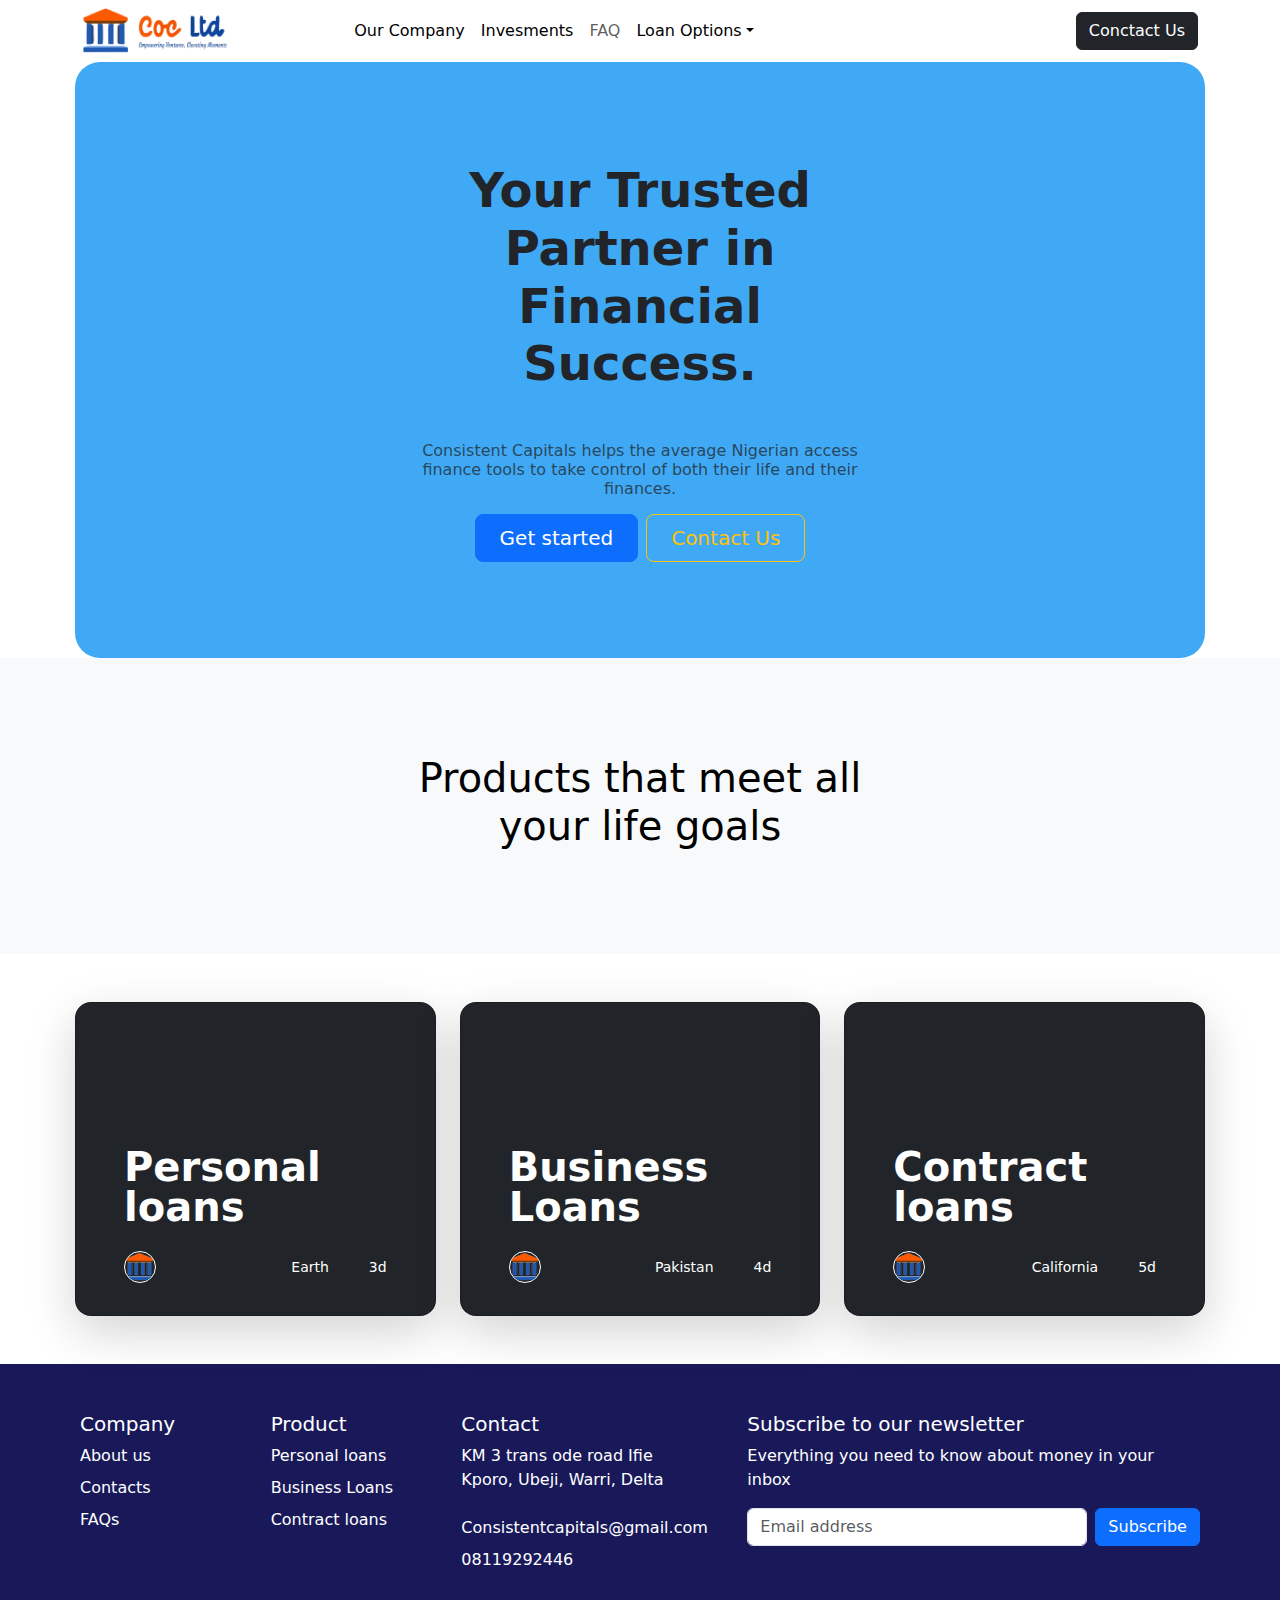
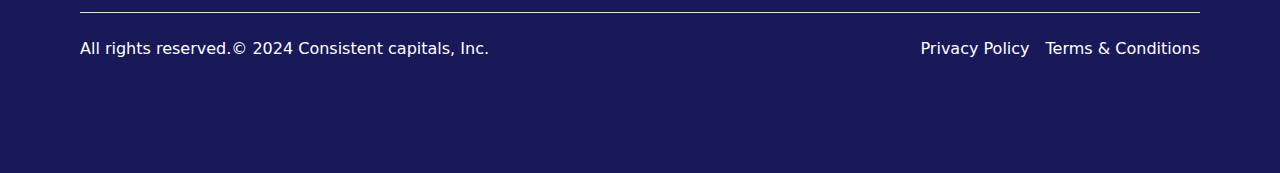
==== index.html @ b3c80ec4 "Update index.html" ====
<!DOCTYPE html>
<html lang="en">
<head>
    <meta charset="UTF-8">
    <meta name="viewport" content="width=device-width, initial-scale=1.0">
    <link rel="stylesheet" href="./CSS/style.css">
    <link rel="icon" href="./CSS/favicon-32x32.png">
    <link href="https://cdn.jsdelivr.net/npm/bootstrap@5.3.3/dist/css/bootstrap.min.css" rel="stylesheet" integrity="sha384-QWTKZyjpPEjISv5WaRU9OFeRpok6YctnYmDr5pNlyT2bRjXh0JMhjY6hW+ALEwIH" crossorigin="anonymous">
    <script src="https://cdn.jsdelivr.net/npm/bootstrap@5.3.3/dist/js/bootstrap.bundle.min.js" integrity="sha384-YvpcrYf0tY3lHB60NNkmXc5s9fDVZLESaAA55NDzOxhy9GkcIdslK1eN7N6jIeHz" crossorigin="anonymous"></script>
    <title>Consitent capitals</title>
</head>
<body>
  <nav class="navbar navbar-expand-lg " aria-label="Eighth navbar example">
    <div class="container">
        <img src="./CSS/LOGO.PNG" class="img-fluid header-logo" alt="...">
      
      <button class="navbar-toggler" type="button" data-bs-toggle="collapse" data-bs-target="#navbarsExample07" aria-controls="navbarsExample07" aria-expanded="false" aria-label="Toggle navigation">
        <span class="navbar-toggler-icon"></span>
      </button>

      <div class="collapse navbar-collapse" id="navbarsExample07">
        <ul class="navbar-nav me-auto mb-2 mb-lg-0 col-lg-8 justify-content-lg-center">
          <li class="nav-item">
            <a class="nav-link active" aria-current="page" href="./About us.html">Our Company</a>
          </li>
          <li class="nav-item">
            <a class="nav-link active" href="#">Invesments</a>
          </li>
          <li class="nav-item">
            <a class="nav-link" href="#">FAQ</a>
          </li>
          <li class="nav-item dropdown">
            <a class="nav-link dropdown-toggle active" href="#" data-bs-toggle="dropdown" aria-expanded="false">Loan Options</a>
            <ul class="dropdown-menu">
              <li><a class="dropdown-item" href="#">Personal Loans</a></li>
              <li><a class="dropdown-item" href="#">Business Loans</a></li>
            </ul>
          </li>
        </ul>
        <div class="d-lg-flex col-lg-3 justify-content-lg-end">
            <a href="./Contact us.html"><button class="btn btn-dark">Conctact Us</button></a>
          </div>
        

      </div>
    </div>
</nav>
    <div class="main-container">
        
          <div class="position-relative overflow-hidden px-3 pt-1  text-center  first-page">
            <div class="col-md-6 p-lg-5 mx-auto my-5 ">
              <h1 class="display-5 fw-bold .first-h1">Your Trusted Partner in Financial Success.</h1>
              <h6 class="fw-normal text-muted mt-5 mb-3 first-h1">Consistent Capitals helps the average Nigerian access finance tools to take control of both their life and their finances.</h6>
              


                <div class="d-grid gap-2 d-flex justify-content-center">
                  <a href="#"><button type="button" class="btn btn-primary btn-lg px-4 gap-3">Get started</button></a>
                  <a href="./Contact us.html"><button type="button" class="btn btn-outline-warning btn-lg px-4">Contact Us</button></a>
                </div>
              
            </div>
            <div class="product-device shadow-sm d-none d-md-block"></div>
            <div class="product-device product-device-2 shadow-sm d-none d-md-block"></div>
          </div>

    
      </div>


      <div class="mid-container">
        <div class="p-5 text-center bg-body-tertiary">
          <div class="container py-5">
            <h1 class="text-body-emphasis">Products that meet all <br> your life goals</h1>
          </div>
        </div>
      </div>


     <div class="feautures">
      <div class="row row-cols-1 row-cols-lg-3 align-items-stretch g-4 py-5">
        <div class="col">
          <div class="card card-cover h-100 overflow-hidden text-bg-dark rounded-4 shadow-lg" style="background-image: url('unsplash-photo-1.jpg');">
            <div class="d-flex flex-column h-100 p-5 pb-3 text-white text-shadow-1">
              <h3 class="pt-5 mt-5 mb-4 display-6 lh-1 fw-bold">Personal loans</h3>
              <ul class="d-flex list-unstyled mt-auto">
                <li class="me-auto">
                  <img src="./CSS/main-logo.PNG" alt="Bootstrap" width="32" height="32" class="rounded-circle border border-white">
                </li>
                <li class="d-flex align-items-center me-3">
                  <svg class="bi me-2" width="1em" height="1em"><use xlink:href="#geo-fill"></use></svg>
                  <small>Earth</small>
                </li>
                <li class="d-flex align-items-center">
                  <svg class="bi me-2" width="1em" height="1em"><use xlink:href="#calendar3"></use></svg>
                  <small>3d</small>
                </li>
              </ul>
            </div>
          </div>
        </div>
  
        <div class="col">
          <div class="card card-cover h-100 overflow-hidden text-bg-dark rounded-4 shadow-lg" style="background-image: url('unsplash-photo-2.jpg');">
            <div class="d-flex flex-column h-100 p-5 pb-3 text-white text-shadow-1">
              <h3 class="pt-5 mt-5 mb-4 display-6 lh-1 fw-bold">Business Loans</h3>
              <ul class="d-flex list-unstyled mt-auto">
                <li class="me-auto">
                  <img src="./CSS/main-logo.PNG" alt="Bootstrap" width="32" height="32" class="rounded-circle border border-white">
                </li>
                <li class="d-flex align-items-center me-3">
                  <svg class="bi me-2" width="1em" height="1em"><use xlink:href="#geo-fill"></use></svg>
                  <small>Pakistan</small>
                </li>
                <li class="d-flex align-items-center">
                  <svg class="bi me-2" width="1em" height="1em"><use xlink:href="#calendar3"></use></svg>
                  <small>4d</small>
                </li>
              </ul>
            </div>
          </div>
        </div>
  
        <div class="col">
          <div class="card card-cover h-100 overflow-hidden text-bg-dark rounded-4 shadow-lg" style="background-image: url('unsplash-photo-3.jpg');">
            <div class="d-flex flex-column h-100 p-5 pb-3 text-shadow-1">
              <h3 class="pt-5 mt-5 mb-4 display-6 lh-1 fw-bold">Contract loans</h3>
              <ul class="d-flex list-unstyled mt-auto">
                <li class="me-auto">
                  <img src="./CSS/main-logo.PNG" alt="Bootstrap" width="32" height="32" class="rounded-circle border border-white">
                </li>
                <li class="d-flex align-items-center me-3">
                  <svg class="bi me-2" width="1em" height="1em"><use xlink:href="#geo-fill"></use></svg>
                  <small>California</small>
                </li>
                <li class="d-flex align-items-center">
                  <svg class="bi me-2" width="1em" height="1em"><use xlink:href="#calendar3"></use></svg>
                  <small>5d</small>
                </li>
              </ul>
            </div>
          </div>
        </div>
      </div>
     </div>



    <div id="footer">
      <footer class="py-5">
        <div class="row">
          <div class="col-6 col-md-2 mb-3">
            <h5>Company</h5>
            <ul class="nav flex-column text-white">
              <li class="nav-item mb-2"><a href="#" class="nav-link p-0 text-body-secondary" style="color: white !important;">About us</a></li>
              <li class="nav-item mb-2"><a href="#" class="nav-link p-0 text-body-secondary" style="color: white !important;">Contacts</a></li>
              <li class="nav-item mb-2"><a href="#" class="nav-link p-0 text-body-secondary" style="color: white !important;">FAQs</a></li>
              
            </ul>
          </div>
    
          <div class="col-6 col-md-2 mb-2">
            <h5>Product</h5>
            <ul class="nav flex-column">
              <li class="nav-item mb-2"><a href="#" class="nav-link p-0 text-body-secondary" style="color: white !important;">Personal loans</a></li>
              <li class="nav-item mb-2"><a href="#" class="nav-link p-0 text-body-secondary" style="color: white !important;">Business Loans</a></li>
              <li class="nav-item mb-2"><a href="#" class="nav-link p-0 text-body-secondary" style="color: white !important;">Contract loans</a></li>
              
            </ul>
          </div>
    
          <div class="col-6 col-md-2 mb-2">
            <h5>Contact</h5>
            <ul class="nav flex-column">
              <li class="nav-item "><a href="https://maps.app.goo.gl/mgUjS12Cxc3u7p5k6?g_st=iwb" class="nav-link p-0 text-body-secondary loca" style="color: white !important;">KM 3 trans ode road Ifie Kporo, Ubeji, Warri, Delta</li>
              <li class="nav-item mb-2"><a href="mailto:Consistentcapitals@gmail.com" class="nav-link p-0 text-body-secondary" style="color: white !important;">Consistentcapitals@gmail.com</a></li>
              <li class="nav-item mb-2"><a href="tel:+2348119292446" class="nav-link p-0 text-body-secondary" style="color: white !important;">08119292446</a></li>
              
            </ul>
          </div>
    
          <div class="col-md-5 offset-md-1 mb-3">
            <form>
              <h5>Subscribe to our newsletter</h5>
              <p>Everything you need to know about money in your inbox</p>
              <div class="d-flex flex-column flex-sm-row w-100 gap-2">
                <label for="newsletter1" class="visually-hidden">Email address</label>
                <input id="newsletter1" type="text" class="form-control" placeholder="Email address">
                <button class="btn btn-primary" type="button">Subscribe</button>
              </div>
            </form>
          </div>
        </div>
    
        <div class="d-flex flex-column flex-sm-row justify-content-between py-4 my-4 border-top">
          <p>All rights reserved.© 2024 Consistent capitals, Inc.</p>
          <ul class="list-unstyled d-flex">
            <li class="ms-3 doc"><a class="link-body-emphasis" href="./Privacy policy.html" style="color: white !important; text-decoration: none;">Privacy Policy</a></li>
            <li class="ms-3 doc"><a class="link-body-emphasis" href="#" style="color: white !important; text-decoration: none;">Terms & Conditions</a></li>
          </ul>
        </div>
      
      </footer>
    </div>
</body>
</html>
---- CSS/style.css ----
.main-container{
margin: 0 75px 0 75px;
}
.header-logo{
    width: 150px;
}
.first-page{
    border-radius: 25px;
    background-color: rgb(63, 169, 245);
}

footer{
    background-color: rgb(25, 25, 90);
    padding: 0 80px 0 80px;
    color: white;
}

.feautures{
    margin: 0 75px 0 75px;
}
.text-body-secondary{
    color: white !important;
}
a{
    color: white;
}
.doc{
    color: white !important;
}


/* privacy policy 👇 css styles */

.p-main-container{
    margin: 4rem 10rem 6rem 10rem;

}

.top{
    margin-bottom: 3rem;
    color: rgb(25, 25, 90);
}

.top-text{
    color: rgb(25, 25, 90);
}

.detail{
    font-size: 1.1rem;
}



/* About Us 👇 css styles */


.a-main-container{
    margin: 5rem 10rem 6rem 10rem;
}



.first-div{
    margin-bottom: 7rem;
}

.as{
    color: rgb(226, 92, 34);
    padding-bottom: 1rem;
}

.v-statement{
    width: 50%;
    padding-top: 3rem;
    display: inline-block;
}

.pop-image{
    float: right;
    height: 40%;
    width: 40%;
}

/** media query for mobile phone**/
@media only screen and (max-width: 600px) {
    .main-container{
        margin: 0 20px 0 20px;
    }
    
    .a-main-container{
        margin: 4rem 2rem 6rem 2rem;
    }

    .first-h1{
        font-size: 1.6rem !important;
    }

    .v-statement{
        width: 100%;
    }

    .pop-image{
        height: 80%;
        width: 100%;
    }

    .b-sub-container{
        margin-top: 2rem;
        display: block;
    }
        /* privacy policy mobile styles*/
    .p-main-container{
        margin: 4rem 3rem 3rem 3rem;
    }
}
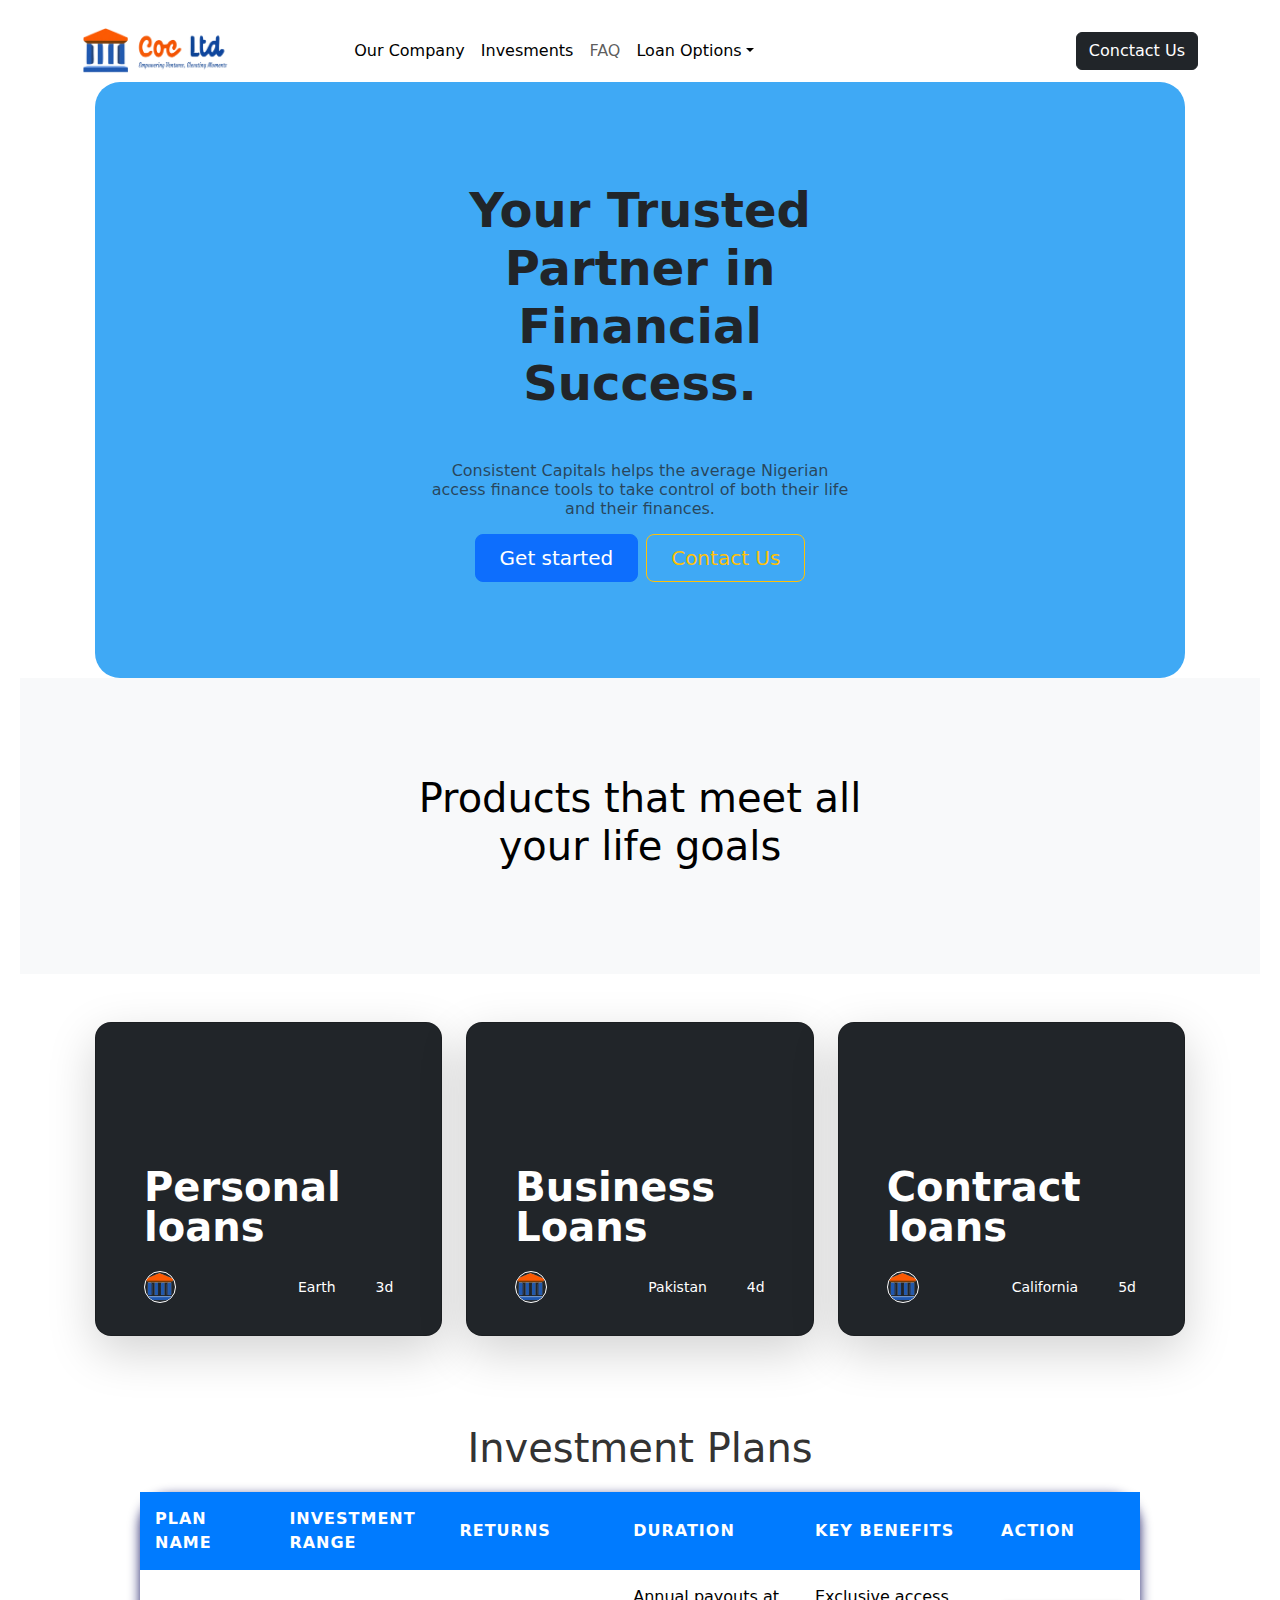
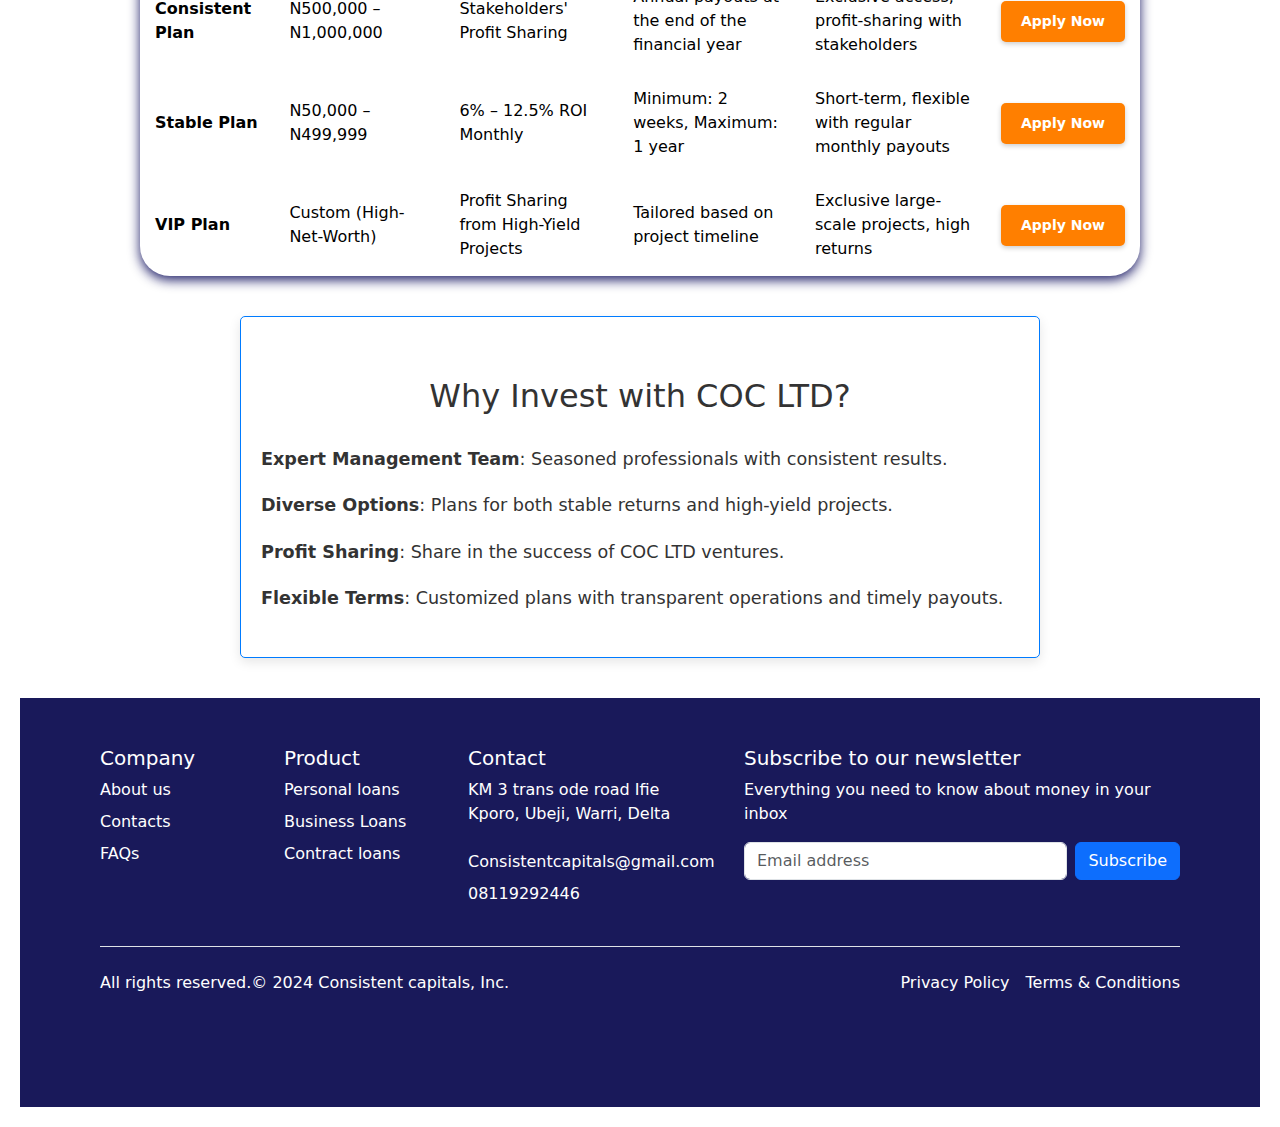
==== commit 7164aeaf: "Update index.html" ====
--- a/index.html
+++ b/index.html
@@ -49,14 +49,14 @@
         
           <div class="position-relative overflow-hidden px-3 pt-1  text-center  first-page">
             <div class="col-md-6 p-lg-5 mx-auto my-5 ">
-              <h1 class="display-5 fw-bold .first-h1">Your Trusted Partner in Financial Success.</h1>
-              <h6 class="fw-normal text-muted mt-5 mb-3 first-h1">Consistent Capitals helps the average Nigerian access finance tools to take control of both their life and their finances.</h6>
+              <h1 class="display-5 fw-bold first-h1">Your Trusted Partner in Financial Success.</h1>
+              <h6 class="fw-normal text-muted mt-5 mb-3">Consistent Capitals helps the average Nigerian access finance tools to take control of both their life and their finances.</h6>
               
 
 
                 <div class="d-grid gap-2 d-flex justify-content-center">
-                  <a href="#"><button type="button" class="btn btn-primary btn-lg px-4 gap-3">Get started</button></a>
-                  <a href="./Contact us.html"><button type="button" class="btn btn-outline-warning btn-lg px-4">Contact Us</button></a>
+                  <a href=""><button type="button" class="btn btn-primary btn-lg px-4 gap-3">Get started</button></a>
+                  <a href="./Contact us.html"><button type="button" class="btn btn-outline-warning btn-lg px-4 up-upbtn">Contact Us</button></a>
                 </div>
               
             </div>
@@ -144,7 +144,58 @@
       </div>
      </div>
 
-
+<!-- investment section -->
+                        <section class="pricing-table">
+                          <h1 class="invest-h1-2">Investment Plans</h1>
+                          <table>
+                              <thead>
+                                  <tr>
+                                      <th>Plan Name</th>
+                                      <th>Investment Range</th>
+                                      <th>Returns</th>
+                                      <th>Duration</th>
+                                      <th>Key Benefits</th>
+                                      <th>Action</th>
+                                  </tr>
+                              </thead>
+                              <tbody>
+                                  <tr>
+                                      <td><strong>Consistent Plan</strong></td>
+                                      <td>N500,000 – N1,000,000</td>
+                                      <td>Stakeholders' Profit Sharing</td>
+                                      <td>Annual payouts at the end of the financial year</td>
+                                      <td>Exclusive access, profit-sharing with stakeholders</td>
+                                      <td><a href="#" class="apply-btn">Apply Now</a></td>
+                                  </tr>
+                                  <tr>
+                                      <td><strong>Stable Plan</strong></td>
+                                      <td>N50,000 – N499,999</td>
+                                      <td>6% – 12.5% ROI Monthly</td>
+                                      <td>Minimum: 2 weeks, Maximum: 1 year</td>
+                                      <td>Short-term, flexible with regular monthly payouts</td>
+                                      <td><a href="#" class="apply-btn">Apply Now</a></td>
+                                  </tr>
+                                  <tr>
+                                      <td><strong>VIP Plan</strong></td>
+                                      <td>Custom (High-Net-Worth)</td>
+                                      <td>Profit Sharing from High-Yield Projects</td>
+                                      <td>Tailored based on project timeline</td>
+                                      <td>Exclusive large-scale projects, high returns</td>
+                                      <td><a href="#" class="apply-btn">Apply Now</a></td>
+                                  </tr>
+                              </tbody>
+                          </table>
+                      </section>
+                  
+                      <section class="why-invest">
+                          <h2 class="invest-h1-2">Why Invest with COC LTD?</h2>
+                          <ul>
+                              <li><strong>Expert Management Team</strong>: Seasoned professionals with consistent results.</li>
+                              <li><strong>Diverse Options</strong>: Plans for both stable returns and high-yield projects.</li>
+                              <li><strong>Profit Sharing</strong>: Share in the success of COC LTD ventures.</li>
+                              <li><strong>Flexible Terms</strong>: Customized plans with transparent operations and timely payouts.</li>
+                          </ul>
+                      </section>
 
     <div id="footer">
       <footer class="py-5">
@@ -196,7 +247,7 @@
           <p>All rights reserved.© 2024 Consistent capitals, Inc.</p>
           <ul class="list-unstyled d-flex">
             <li class="ms-3 doc"><a class="link-body-emphasis" href="./Privacy policy.html" style="color: white !important; text-decoration: none;">Privacy Policy</a></li>
-            <li class="ms-3 doc"><a class="link-body-emphasis" href="#" style="color: white !important; text-decoration: none;">Terms & Conditions</a></li>
+            <li class="ms-3 doc"><a class="link-body-emphasis" href="./terms & condition.html" style="color: white !important; text-decoration: none;">Terms & Conditions</a></li>
           </ul>
         </div>
       
--- a/CSS/style.css
+++ b/CSS/style.css
@@ -81,19 +81,160 @@
     width: 40%;
 }
 
+/**  style for Contact us page 👇**/
+
+.c-main-container{
+    margin: 4rem 10rem 6rem 10rem;
+}
+
+.top-contactUs{
+    margin-bottom: 3rem;
+    color: rgb(25, 25, 90);
+}
+
+.loca{
+    text-decoration: none;
+    color: black;
+}
+
+
+/* investment page */
+
+/* General Styles */
+body {
+    font-family: Arial, sans-serif;
+    margin: 0;
+    padding: 20px;
+}
+
+body {
+    font-family: Arial, sans-serif;
+    margin: 0;
+    padding: 20px;
+}
+
+.invest-h1-2 {
+    text-align: center;
+    color: #333;
+    margin: 40px 0 20px; /* Combined margins */
+}
+
+table {
+    width: 100%;
+    max-width: 1000px;
+    margin: 0 auto;
+    border-collapse: collapse;
+    background-color: #fff;
+    box-shadow: 0 4px 12px rgba(7, 7, 87, 0.893);
+    border-radius: 30px;
+}
+
+th, td {
+    padding: 15px;
+    text-align: left;
+    border-bottom: 1px solid #ddd;
+    vertical-align: middle;
+    font-size: 16px;
+    color: #000;
+}
+
+th {
+    background-color: #007bff; /* Blue header */
+    color: #fff;
+    text-transform: uppercase;
+    letter-spacing: 1px;
+}
+
+tr:hover {
+    background-color: #e7f3ff; /* Light blue hover */
+}
+
+/* Apply Now Button Styling */
+.apply-btn {
+    display: inline-block;
+    text-decoration: none;
+    color: #fff;
+    background-color: #ff7f00; /* Orange color */
+    padding: 10px 20px;
+    border-radius: 5px;
+    transition: background-color 0.3s ease;
+    text-align: center;
+    white-space: nowrap;
+    font-size: 14px;
+    font-weight: bold;
+    box-shadow: 0 2px 5px rgba(0, 0, 0, 0.2);
+    width: auto /* Make button full-width */
+    max-width: 200px; /* Set a max-width for the button */
+    margin: 10px auto; /* Center the button */
+}
+
+.apply-btn:hover {
+    background-color: #ff9f40; /* Lighter orange on hover */
+    box-shadow: 0 4px 8px rgba(0, 0, 0, 0.2);
+}
+
+/* Media Queries for Responsiveness for investment*/
+@media (max-width: 600px) {
+    th {
+        display: none; /* Hide table headers on mobile view */
+    }
+
+    td {
+        display: block; /* Stack table cells */
+        width: 100%; /* Full width */
+        text-align: center; /* Center text */
+        padding: 10px; /* Adjust padding */
+        border-bottom: 1px solid #ddd; /* Optional: add bottom border for separation */
+    }
+
+    tr {
+        margin-bottom: 10px; /* Space between rows */
+        border: 1px solid #ddd; /* Border around each row */
+        border-radius: 5px; /* Rounded corners for rows */
+    }
+
+    .apply-btn {
+        margin: 10px auto; /* Center the button */
+    }
+}
+
+/* Why Invest Section */
+.why-invest {
+    max-width: 800px;
+    margin: 40px auto;
+    padding: 20px;
+    background-color: #fff;
+    box-shadow: 0 4px 12px rgba(0, 0, 0, 0.1);
+    border-radius: 5px;
+    border: 1px solid #007bff; /* Blue border */
+}
+
+.why-invest ul {
+    list-style-type: none;
+    padding: 0;
+}
+
+.why-invest ul li {
+    padding: 10px 0;
+    color: #333;
+    font-size: 1.1em;
+}
+/* ends */
+
+
 /** media query for mobile phone**/
 @media only screen and (max-width: 600px) {
     .main-container{
         margin: 0 20px 0 20px;
     }
     
+    .first-h1{
+        font-size: 1.6rem !important;
+    }
     .a-main-container{
         margin: 4rem 2rem 6rem 2rem;
     }
 
-    .first-h1{
-        font-size: 1.6rem !important;
-    }
 
     .v-statement{
         width: 100%;
@@ -112,4 +253,8 @@
     .p-main-container{
         margin: 4rem 3rem 3rem 3rem;
     }
-}
+
+    .c-main-container{
+        margin: 4rem 2rem 6rem 2rem;
+    }
+}
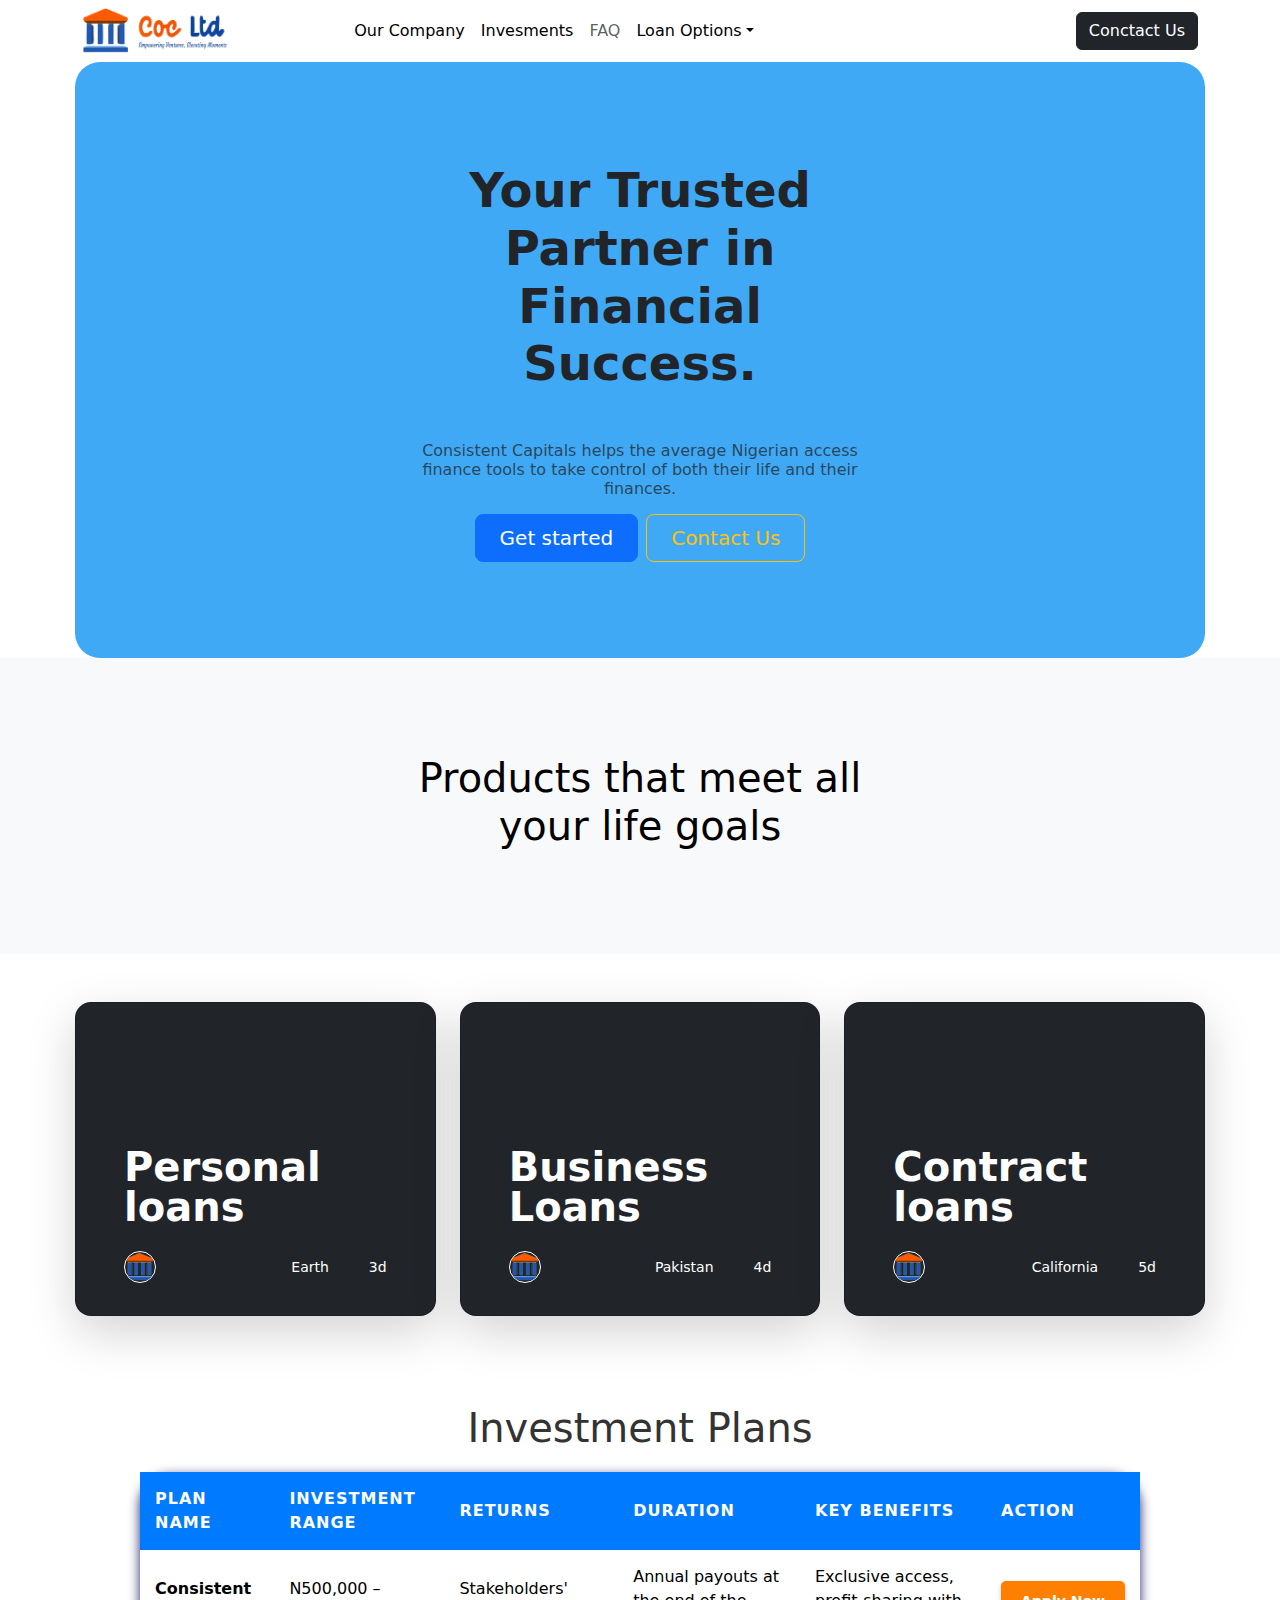
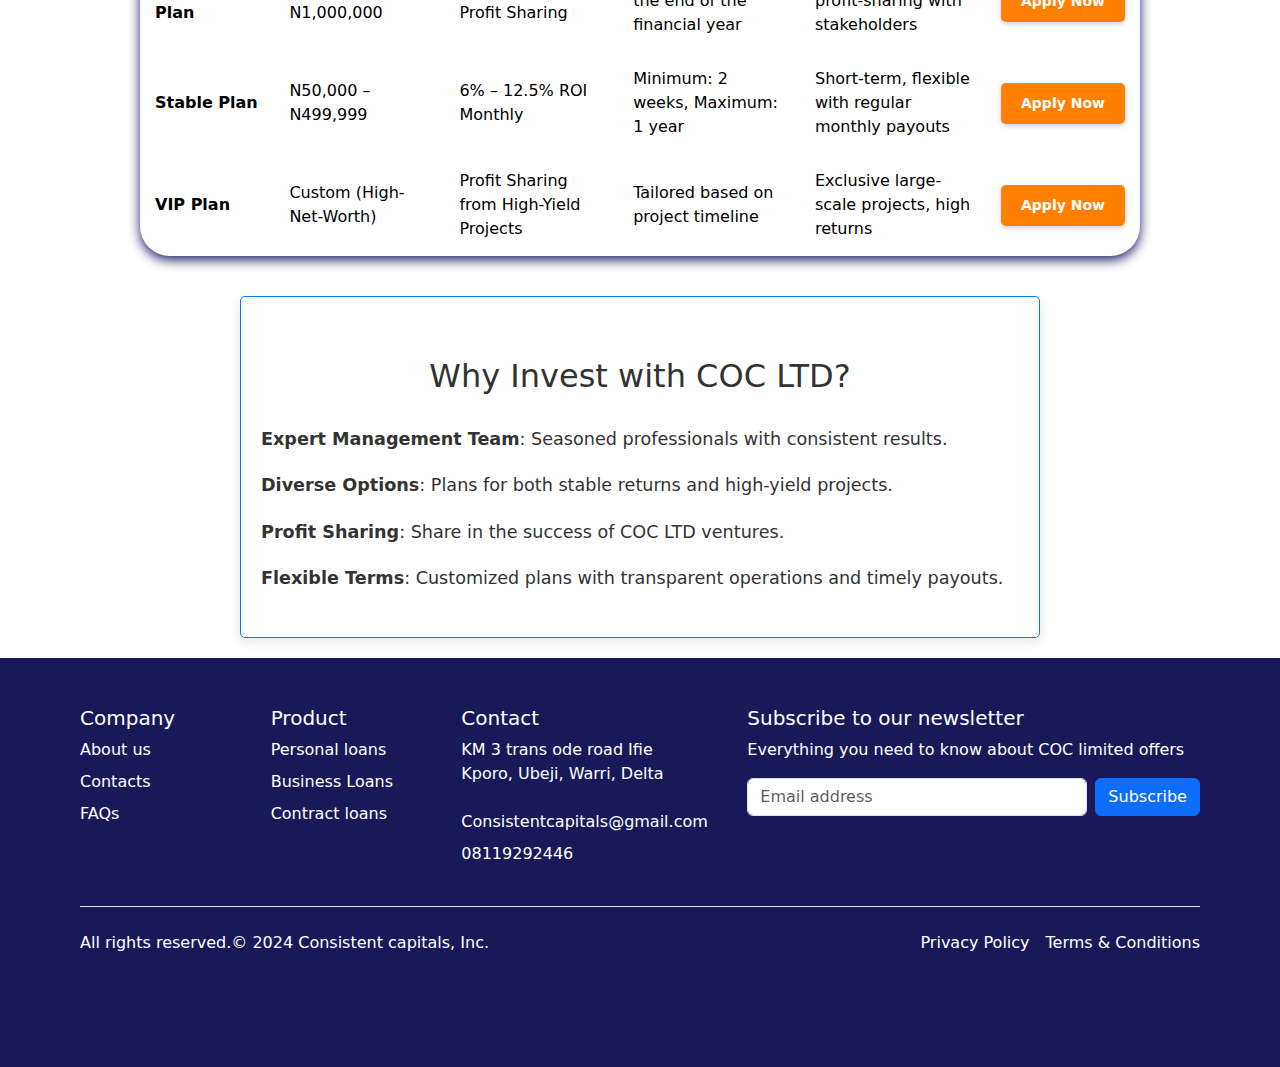
==== commit b172371d: "Update index.html" ====
--- a/index.html
+++ b/index.html
@@ -24,7 +24,7 @@
             <a class="nav-link active" aria-current="page" href="./About us.html">Our Company</a>
           </li>
           <li class="nav-item">
-            <a class="nav-link active" href="#">Invesments</a>
+            <a class="nav-link active" href="#investment">Invesments</a>
           </li>
           <li class="nav-item">
             <a class="nav-link" href="#">FAQ</a>
@@ -55,8 +55,8 @@
 
 
                 <div class="d-grid gap-2 d-flex justify-content-center">
-                  <a href=""><button type="button" class="btn btn-primary btn-lg px-4 gap-3">Get started</button></a>
-                  <a href="./Contact us.html"><button type="button" class="btn btn-outline-warning btn-lg px-4 up-upbtn">Contact Us</button></a>
+                  <a href=""><button type="button" class="btn btn-primary btn-lg px-4 gap-3 first-btn">Get started</button></a>
+                  <a href="./Contact us.html"><button type="button" class="btn btn-outline-warning btn-lg px-4 first-btn">Contact Us</button></a>
                 </div>
               
             </div>
@@ -145,7 +145,7 @@
      </div>
 
 <!-- investment section -->
-                        <section class="pricing-table">
+                        <section class="pricing-table" id="investment">
                           <h1 class="invest-h1-2">Investment Plans</h1>
                           <table>
                               <thead>
@@ -233,7 +233,7 @@
           <div class="col-md-5 offset-md-1 mb-3">
             <form>
               <h5>Subscribe to our newsletter</h5>
-              <p>Everything you need to know about money in your inbox</p>
+              <p>Everything you need to know about COC limited offers</p>
               <div class="d-flex flex-column flex-sm-row w-100 gap-2">
                 <label for="newsletter1" class="visually-hidden">Email address</label>
                 <input id="newsletter1" type="text" class="form-control" placeholder="Email address">
--- a/CSS/style.css
+++ b/CSS/style.css
@@ -104,14 +104,9 @@
 body {
     font-family: Arial, sans-serif;
     margin: 0;
-    padding: 20px;
-}
-
-body {
-    font-family: Arial, sans-serif;
-    margin: 0;
-    padding: 20px;
-}
+    padding: 0!important;
+}
+
 
 .invest-h1-2 {
     text-align: center;
@@ -201,7 +196,7 @@
 /* Why Invest Section */
 .why-invest {
     max-width: 800px;
-    margin: 40px auto;
+    margin: 40px auto 20px auto; 
     padding: 20px;
     background-color: #fff;
     box-shadow: 0 4px 12px rgba(0, 0, 0, 0.1);
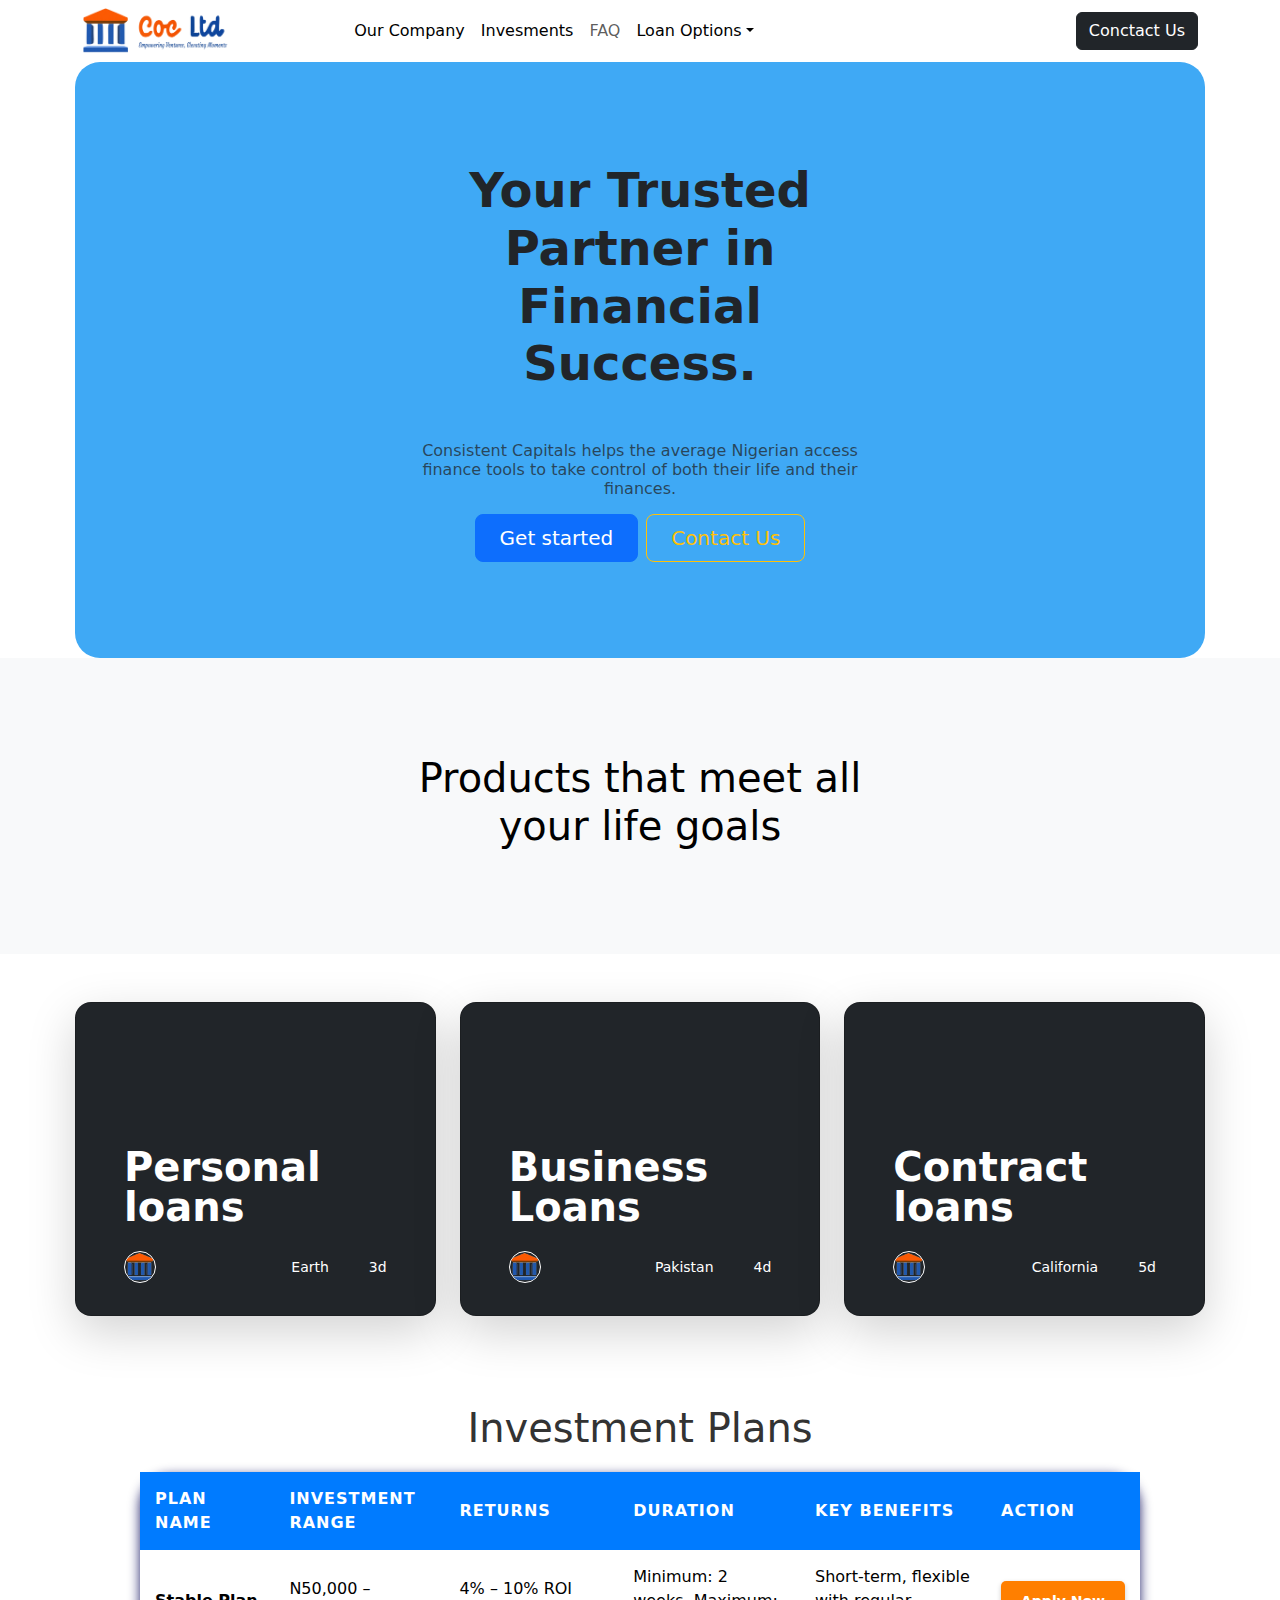
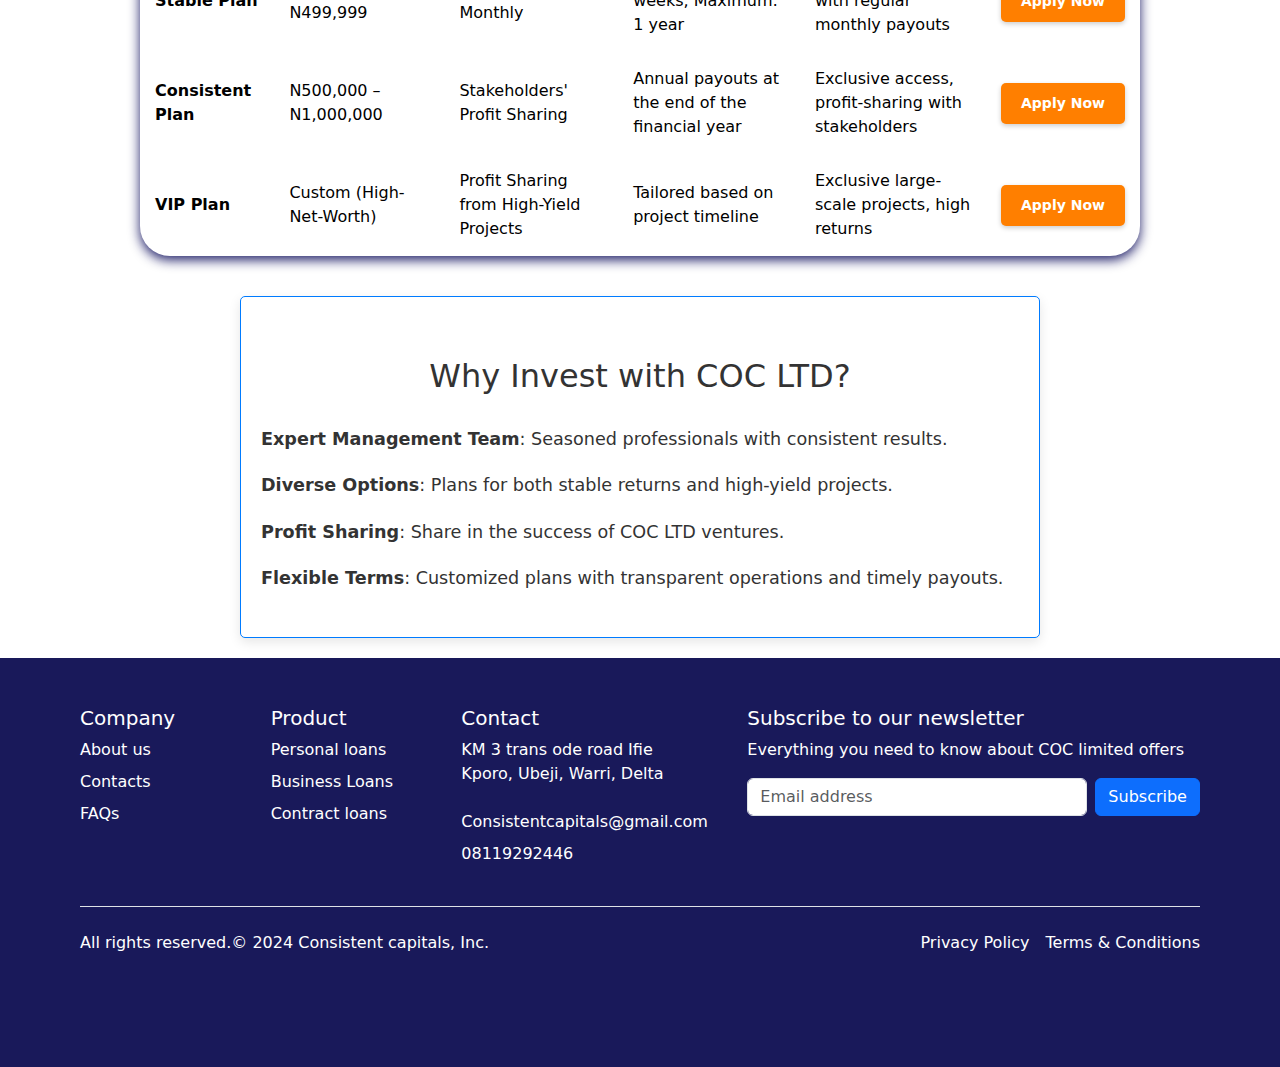
==== commit 9f6adf62: "Update index.html" ====
--- a/index.html
+++ b/index.html
@@ -160,19 +160,19 @@
                               </thead>
                               <tbody>
                                   <tr>
+                                      <td><strong>Stable Plan</strong></td>
+                                      <td>N50,000 – N499,999</td>
+                                      <td>4% – 10% ROI Monthly</td>
+                                      <td>Minimum: 2 weeks, Maximum: 1 year</td>
+                                      <td>Short-term, flexible with regular monthly payouts</td>
+                                      <td><a href="#" class="apply-btn">Apply Now</a></td>
+                                  </tr>
+                                  <tr>
                                       <td><strong>Consistent Plan</strong></td>
                                       <td>N500,000 – N1,000,000</td>
                                       <td>Stakeholders' Profit Sharing</td>
                                       <td>Annual payouts at the end of the financial year</td>
                                       <td>Exclusive access, profit-sharing with stakeholders</td>
-                                      <td><a href="#" class="apply-btn">Apply Now</a></td>
-                                  </tr>
-                                  <tr>
-                                      <td><strong>Stable Plan</strong></td>
-                                      <td>N50,000 – N499,999</td>
-                                      <td>6% – 12.5% ROI Monthly</td>
-                                      <td>Minimum: 2 weeks, Maximum: 1 year</td>
-                                      <td>Short-term, flexible with regular monthly payouts</td>
                                       <td><a href="#" class="apply-btn">Apply Now</a></td>
                                   </tr>
                                   <tr>
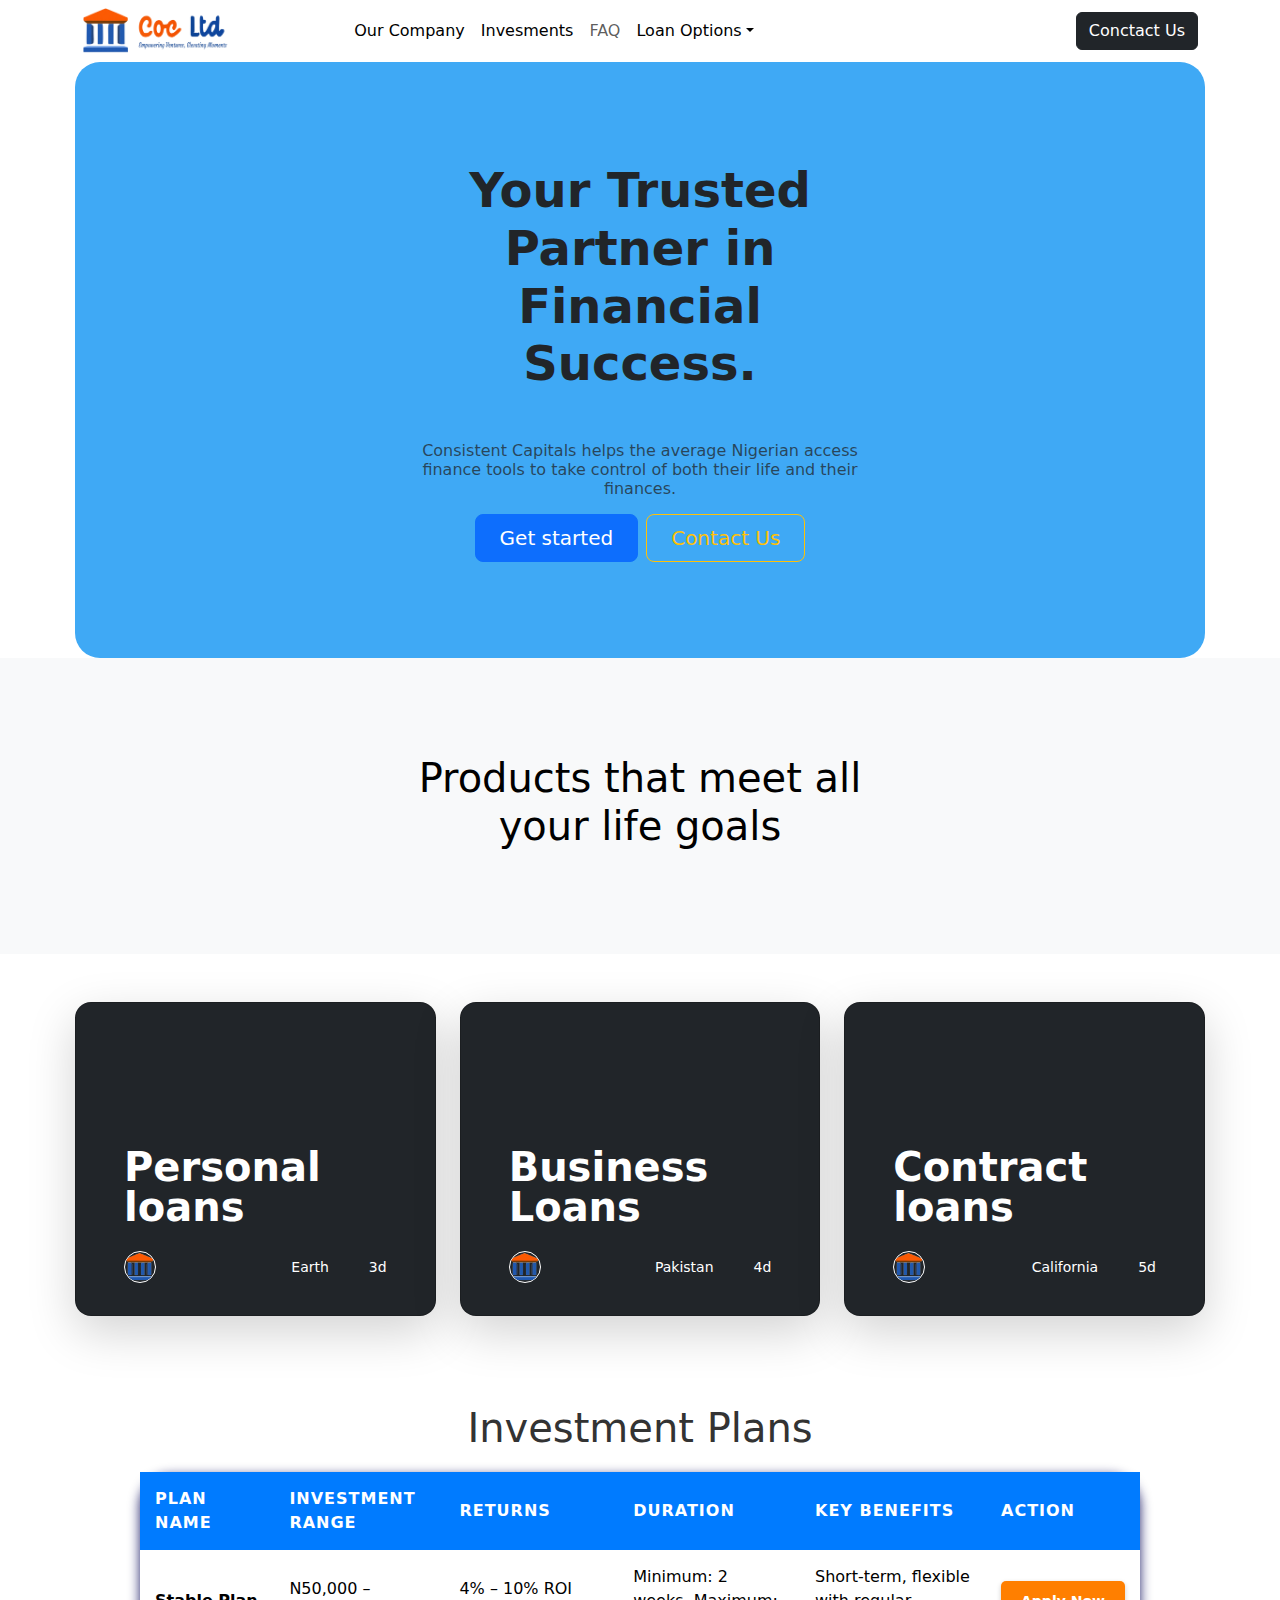
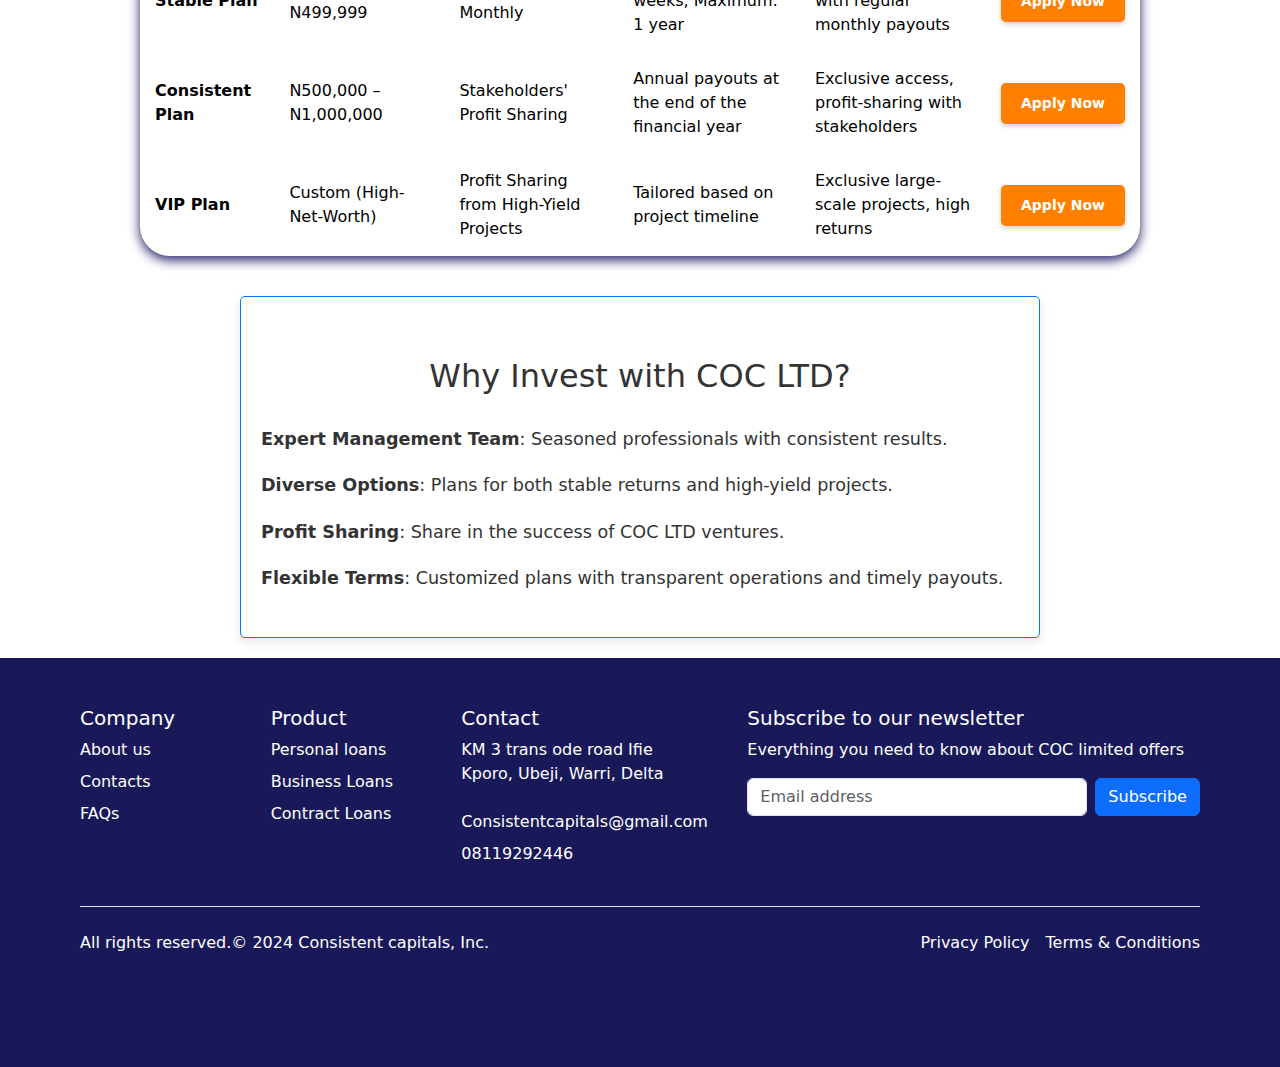
==== commit 3aa91009: "Update index.html" ====
--- a/index.html
+++ b/index.html
@@ -215,7 +215,7 @@
             <ul class="nav flex-column">
               <li class="nav-item mb-2"><a href="#" class="nav-link p-0 text-body-secondary" style="color: white !important;">Personal loans</a></li>
               <li class="nav-item mb-2"><a href="#" class="nav-link p-0 text-body-secondary" style="color: white !important;">Business Loans</a></li>
-              <li class="nav-item mb-2"><a href="#" class="nav-link p-0 text-body-secondary" style="color: white !important;">Contract loans</a></li>
+              <li class="nav-item mb-2"><a href="#" class="nav-link p-0 text-body-secondary" style="color: white !important;">Contract Loans</a></li>
               
             </ul>
           </div>
